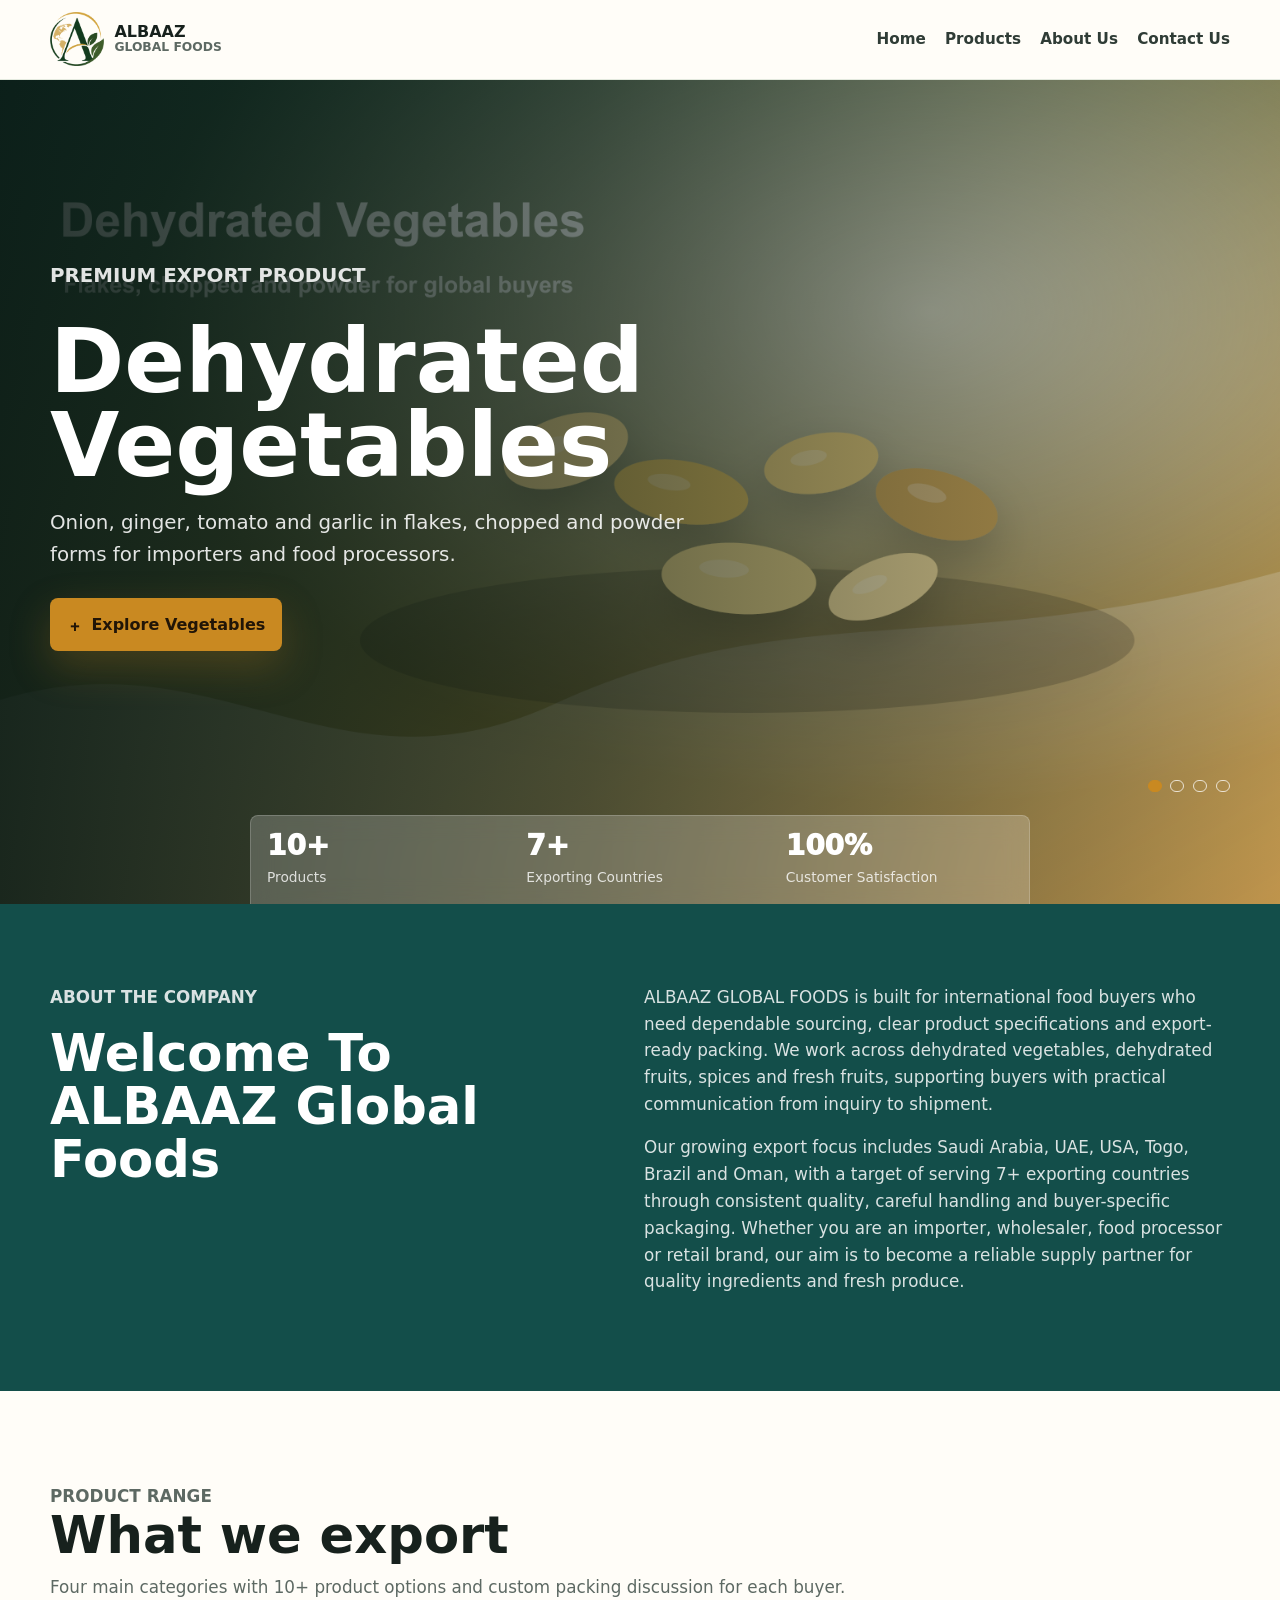
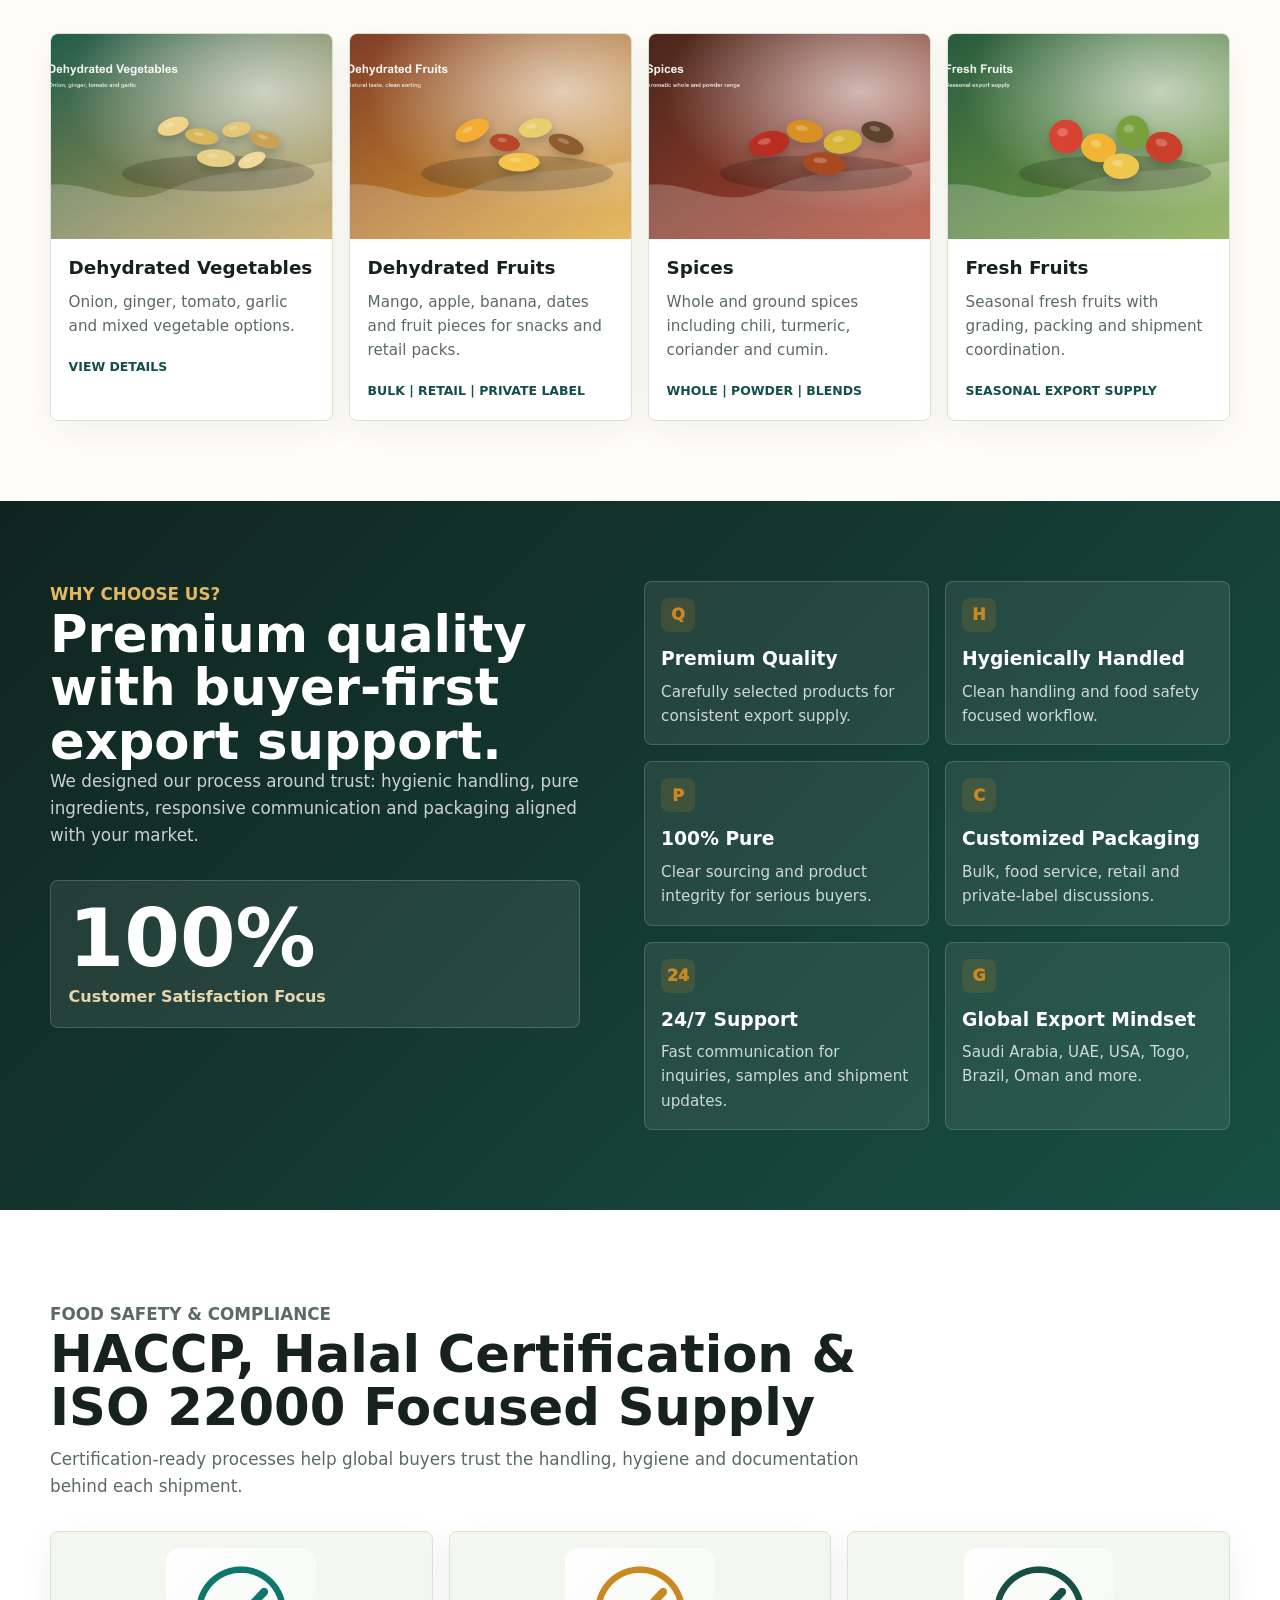
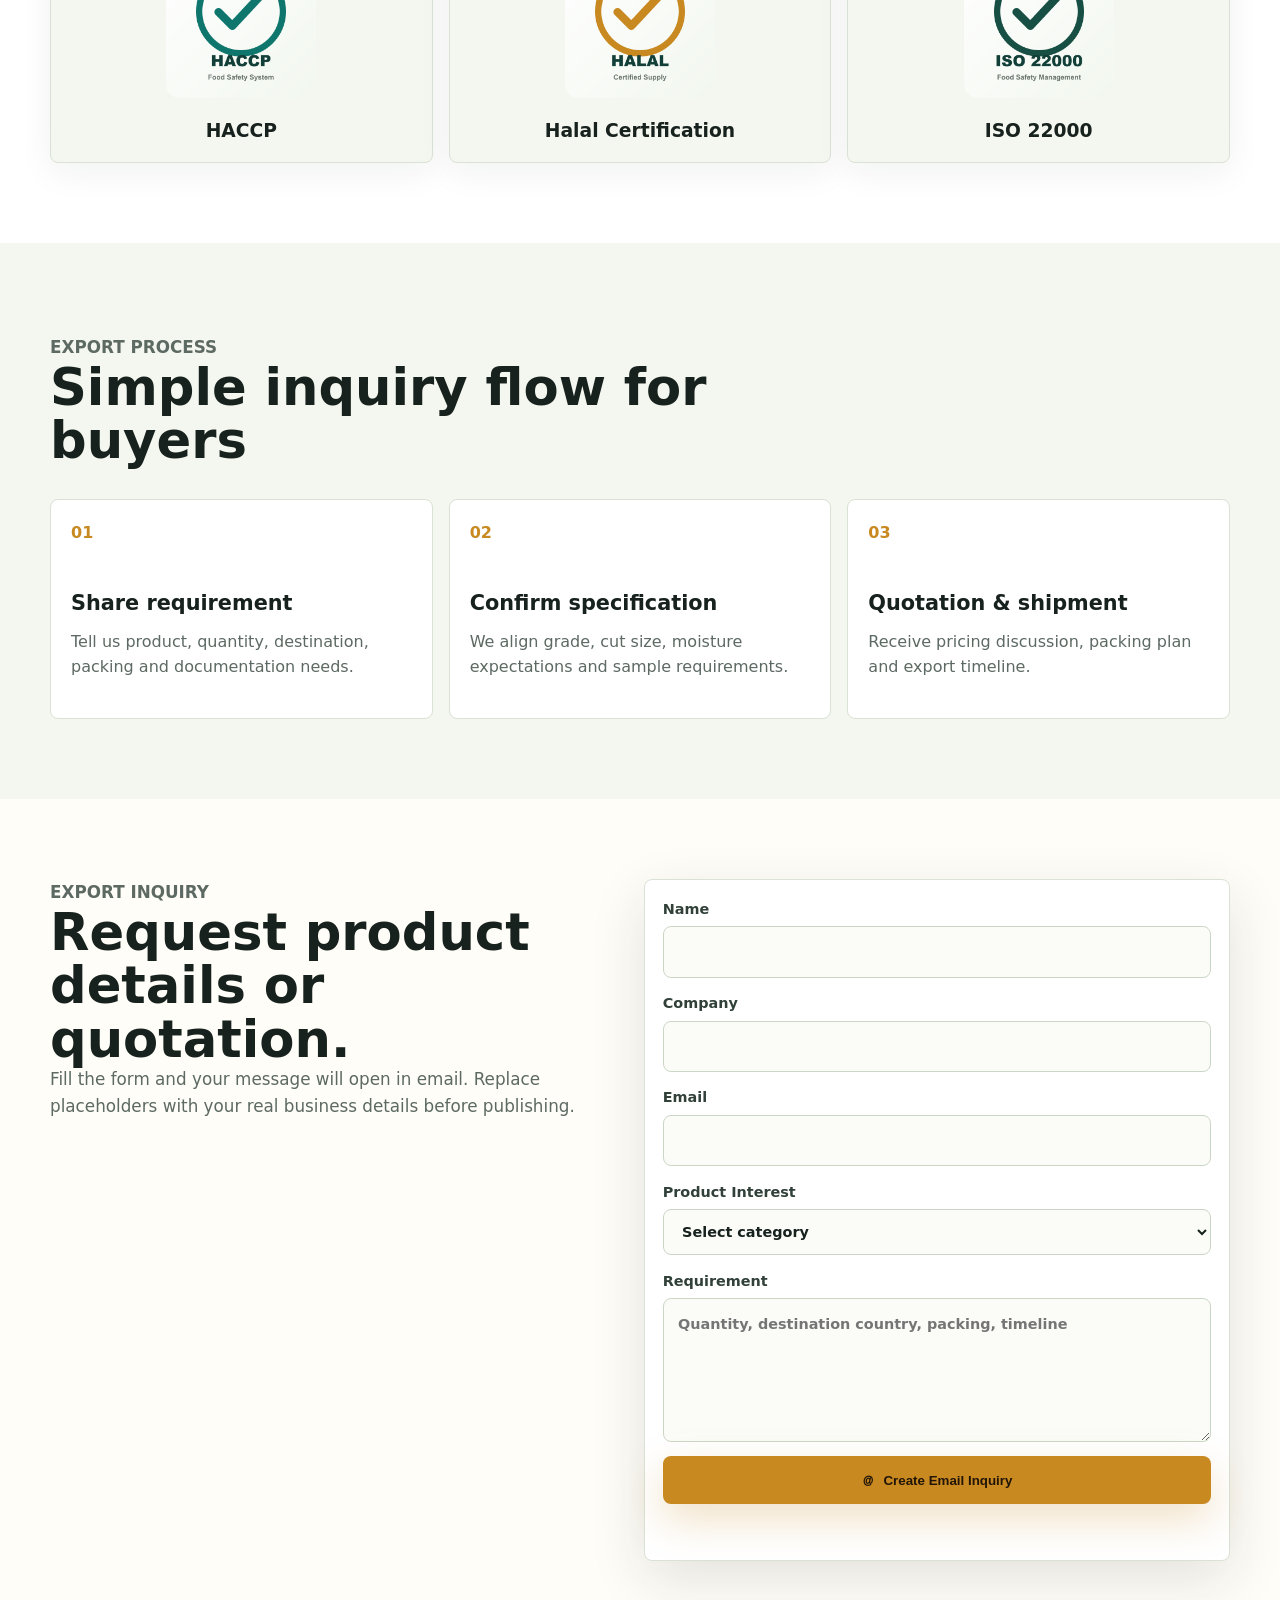
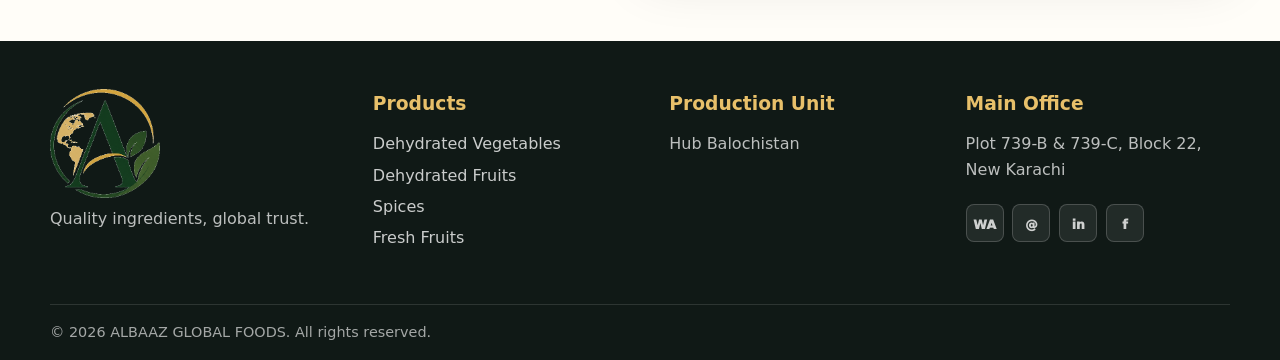
==== index.html @ bbc71dfc "Add files via upload" ====
<!doctype html>
<html lang="en">

<head>
  <meta charset="utf-8">
  <meta name="viewport" content="width=device-width, initial-scale=1">
  <title>ALBAAZ GLOBAL FOODS | Dehydrated Vegetables, Fruits, Spices & Fresh Fruit Exporter</title>
  <meta name="description"
    content="ALBAAZ GLOBAL FOODS exports dehydrated vegetables, fruits, spices and fresh fruits with HACCP, Halal and ISO 22000 focused food safety standards, premium packing and 7+ exporting countries.">
  <meta name="robots" content="index, follow">
  <meta name="theme-color" content="#134e4a">
  <link rel="canonical" href="https://www.albaazglobalfoods.com/">
  <link rel="stylesheet" href="styles.css">
  <meta property="og:type" content="website">
  <meta property="og:title" content="ALBAAZ GLOBAL FOODS">
  <meta property="og:description"
    content="Exporter of dehydrated vegetables, dehydrated fruits, spices and fresh fruits for global buyers.">
  <meta property="og:image" content="https://www.albaazglobalfoods.com/photos/hero-dehydrated-vegetables.png">
  <script
    type="application/ld+json">{"@context":"https://schema.org","@type":"Organization","name":"ALBAAZ GLOBAL FOODS","url":"https://www.albaazglobalfoods.com/","logo":"https://www.albaazglobalfoods.com/photos/logo-mark.png","description":"Exporter of dehydrated vegetables, dehydrated fruits, spices and fresh fruits.","contactPoint":{"@type":"ContactPoint","contactType":"Export sales","email":"info@albaazglobalfoods.com","availableLanguage":["English","Urdu","Hindi"]}}</script>
</head>

<body>
  <a class="skip-link" href="#main">Skip to content</a>
  <header class="site-header">
    <nav class="nav" aria-label="Main navigation">
      <a class="brand" href="index.html#home" aria-label="ALBAAZ GLOBAL FOODS home"><img class="brand-logo"
          src="photos/logo-mark.png" alt="ALBAAZ Global Foods logo mark"><span><strong>ALBAAZ</strong><small>GLOBAL
            FOODS</small></span></a>
      <button class="nav-toggle" type="button" aria-label="Open menu" aria-expanded="false" data-nav-toggle><span
          class="mini-icon">=</span></button>
      <div class="nav-links" data-nav-links>
        <a href="index.html#home">Home</a>
        <div class="nav-item has-menu"><a href="index.html#products">Products</a>
          <div class="dropdown"><a href="vegetables.html">Dehydrated Vegetables</a><a
              href="index.html#products">Dehydrated Fruits</a><a href="index.html#products">Spices</a><a
              href="index.html#products">Fresh Fruits</a>
            <div class="sub-menu-label">Vegetables Range</div><a class="sub-link"
              href="vegetables.html#onion">Dehydrated Onion</a><a class="sub-link"
              href="vegetables.html#ginger">Dehydrated Ginger</a><a class="sub-link"
              href="vegetables.html#tomato">Dehydrated Tomato</a><a class="sub-link"
              href="vegetables.html#garlic">Dehydrated Garlic</a>
          </div>
        </div>
        <a href="index.html#about">About Us</a>
        <a href="#footer">Contact Us</a>
      </div>
    </nav>
  </header>
  <main id="main">
    <section class="hero-slider" id="home" aria-label="Featured export products">
      <article class="hero-slide is-active" style="--slide-image:url('photos/hero-dehydrated-vegetables.png')">
        <div class="hero-content">
          <p class="eyebrow">Premium Export Product</p>
          <h1>Dehydrated Vegetables</h1>
          <p>Onion, ginger, tomato and garlic in flakes, chopped and powder forms for importers and food processors.</p>
          <a class="btn btn-primary" href="vegetables.html"><span class="mini-icon">+</span> Explore Vegetables</a>
        </div>
      </article>
      <article class="hero-slide" style="--slide-image:url('photos/hero-dehydrated-fruits.png')">
        <div class="hero-content">
          <p class="eyebrow">Natural Taste, Global Supply</p>
          <h2>Dehydrated Fruits</h2>
          <p>Premium dried fruit options for snacks, bakery, cereals, retail packs and wholesale distribution.</p><a
            class="btn btn-primary" href="#contact"><span class="mini-icon">&gt;</span> Request Details</a>
        </div>
      </article>
      <article class="hero-slide" style="--slide-image:url('photos/hero-spices.png')">
        <div class="hero-content">
          <p class="eyebrow">Aromatic & Export Ready</p>
          <h2>Spices</h2>
          <p>Whole and ground spices with buyer-focused specification, packing and documentation support.</p><a
            class="btn btn-primary" href="#contact"><span class="mini-icon">&gt;</span> Send Inquiry</a>
        </div>
      </article>
      <article class="hero-slide" style="--slide-image:url('photos/hero-fresh-fruits.png')">
        <div class="hero-content">
          <p class="eyebrow">Seasonal Fresh Produce</p>
          <h2>Fresh Fruits</h2>
          <p>Fresh fruit sourcing with grading, packing and shipment coordination for international buyers.</p><a
            class="btn btn-primary" href="#contact"><span class="mini-icon">&gt;</span> Talk To Export Sales</a>
        </div>
      </article>
      <div class="hero-dots" data-hero-dots aria-label="Slider controls"></div>
      <dl class="hero-stats">
        <div>
          <dt>10+</dt>
          <dd>Products</dd>
        </div>
        <div>
          <dt>7+</dt>
          <dd>Exporting Countries</dd>
        </div>
        <div>
          <dt>100%</dt>
          <dd>Customer Satisfaction</dd>
        </div>
      </dl>
    </section>
    <section class="section intro" id="about" aria-label="Company introduction">
      <div class="section-inner intro-grid">
        <div>
          <p class="eyebrow">About The Company</p>
          <h2>Welcome To ALBAAZ Global Foods</h2>
        </div>
        <div>
          <p>ALBAAZ GLOBAL FOODS is built for international food buyers who need dependable sourcing, clear product
            specifications and export-ready packing. We work across dehydrated vegetables, dehydrated fruits, spices and
            fresh fruits, supporting buyers with practical communication from inquiry to shipment.</p>
          <p>Our growing export focus includes Saudi Arabia, UAE, USA, Togo, Brazil and Oman, with a target of serving
            7+ exporting countries through consistent quality, careful handling and buyer-specific packaging. Whether
            you are an importer, wholesaler, food processor or retail brand, our aim is to become a reliable supply
            partner for quality ingredients and fresh produce.</p>
        </div>
      </div>
    </section>
    
    <section class="section products" id="products" aria-labelledby="products-title">
      <div class="section-inner">
        <div class="section-heading">
          <p class="eyebrow">Product Range</p>
          <h2 id="products-title">What we export</h2>
          <p>Four main categories with 10+ product options and custom packing discussion for each buyer.</p>
        </div>
        <div class="product-grid"><a class="product-card" href="vegetables.html"><img
              src="photos/product-vegetables.png" alt="Dehydrated vegetables">
            <div class="product-body">
              <h3>Dehydrated Vegetables</h3>
              <p>Onion, ginger, tomato, garlic and mixed vegetable options.</p><span>View details</span>
            </div>
          </a>
          <article class="product-card"><img src="photos/product-fruits.png" alt="Dehydrated fruits">
            <div class="product-body">
              <h3>Dehydrated Fruits</h3>
              <p>Mango, apple, banana, dates and fruit pieces for snacks and retail packs.</p><span>Bulk | Retail |
                Private label</span>
            </div>
          </article>
          <article class="product-card"><img src="photos/product-spices.png" alt="Spices">
            <div class="product-body">
              <h3>Spices</h3>
              <p>Whole and ground spices including chili, turmeric, coriander and cumin.</p><span>Whole | Powder |
                Blends</span>
            </div>
          </article>
          <article class="product-card"><img src="photos/product-fresh-fruits.png" alt="Fresh fruits">
            <div class="product-body">
              <h3>Fresh Fruits</h3>
              <p>Seasonal fresh fruits with grading, packing and shipment coordination.</p><span>Seasonal export
                supply</span>
            </div>
          </article>
        </div>
      </div>
    </section>
    <section class="section why" id="quality" aria-labelledby="why-title">
      <div class="section-inner why-grid">
        <div class="why-panel">
          <p class="eyebrow">Why Choose Us?</p>
          <h2 id="why-title">Premium quality with buyer-first export support.</h2>
          <p>We designed our process around trust: hygienic handling, pure ingredients, responsive communication and
            packaging aligned with your market.</p>
          <div class="big-score"><strong>100%</strong><span>Customer Satisfaction Focus</span></div>
        </div>
        <div class="why-cards">
          <article><span class="feature-icon">Q</span>
            <h3>Premium Quality</h3>
            <p>Carefully selected products for consistent export supply.</p>
          </article>
          <article><span class="feature-icon">H</span>
            <h3>Hygienically Handled</h3>
            <p>Clean handling and food safety focused workflow.</p>
          </article>
          <article><span class="feature-icon">P</span>
            <h3>100% Pure</h3>
            <p>Clear sourcing and product integrity for serious buyers.</p>
          </article>
          <article><span class="feature-icon">C</span>
            <h3>Customized Packaging</h3>
            <p>Bulk, food service, retail and private-label discussions.</p>
          </article>
          <article><span class="feature-icon">24</span>
            <h3>24/7 Support</h3>
            <p>Fast communication for inquiries, samples and shipment updates.</p>
          </article>
          <article><span class="feature-icon">G</span>
            <h3>Global Export Mindset</h3>
            <p>Saudi Arabia, UAE, USA, Togo, Brazil, Oman and more.</p>
          </article>
        </div>
      </div>
    </section>
    <section class="section certificates" aria-labelledby="cert-title">
      <div class="section-inner">
        <div class="section-heading">
          <p class="eyebrow">Food Safety & Compliance</p>
          <h2 id="cert-title">HACCP, Halal Certification & ISO 22000 Focused Supply</h2>
          <p>Certification-ready processes help global buyers trust the handling, hygiene and documentation behind each
            shipment.</p>
        </div>
        <div class="cert-grid">
          <article><img src="photos/cert-haccp.png" alt="HACCP certification badge">
            <h3>HACCP</h3>
          </article>
          <article><img src="photos/cert-halal.png" alt="Halal certification badge">
            <h3>Halal Certification</h3>
          </article>
          <article><img src="photos/cert-iso22000.png" alt="ISO 22000 certification badge">
            <h3>ISO 22000</h3>
          </article>
        </div>
      </div>
    </section>
    <section class="section process" id="process" aria-labelledby="process-title">
      <div class="section-inner">
        <div class="section-heading">
          <p class="eyebrow">Export Process</p>
          <h2 id="process-title">Simple inquiry flow for buyers</h2>
        </div>
        <ol class="steps">
          <li><span>01</span>
            <h3>Share requirement</h3>
            <p>Tell us product, quantity, destination, packing and documentation needs.</p>
          </li>
          <li><span>02</span>
            <h3>Confirm specification</h3>
            <p>We align grade, cut size, moisture expectations and sample requirements.</p>
          </li>
          <li><span>03</span>
            <h3>Quotation & shipment</h3>
            <p>Receive pricing discussion, packing plan and export timeline.</p>
          </li>
        </ol>
      </div>
    </section>
    <section class="section contact" id="contact" aria-labelledby="contact-title">
      <div class="section-inner contact-grid">
        <div>
          <p class="eyebrow">Export Inquiry</p>
          <h2 id="contact-title">Request product details or quotation.</h2>
          <p>Fill the form and your message will open in email. Replace placeholders with your real business details
            before publishing.</p>
        </div>
        <form class="inquiry-form" data-inquiry-form><label>Name<input name="name" type="text" autocomplete="name"
              required></label><label>Company<input name="company" type="text"
              autocomplete="organization"></label><label>Email<input name="email" type="email" autocomplete="email"
              required></label><label>Product Interest<select name="product" required>
              <option value="">Select category</option>
              <option>Dehydrated Vegetables</option>
              <option>Dehydrated Fruits</option>
              <option>Spices</option>
              <option>Fresh Fruits</option>
              <option>Multiple Products</option>
            </select></label><label>Requirement<textarea name="message" rows="5"
              placeholder="Quantity, destination country, packing, timeline"></textarea></label><button
            class="btn btn-primary" type="submit"><span class="mini-icon">@</span> Create Email Inquiry</button>
          <p class="form-note" data-form-note aria-live="polite"></p>
        </form>
      </div>
    </section>
  </main>
  <footer class="footer" id="footer">
    <div class="section-inner footer-main">
      <div class="footer-logo"><img src="photos/logo-mark.png" alt="ALBAAZ Global Foods logo mark">
        <p>Quality ingredients, global trust.</p>
      </div>
      <div>
        <h3>Products</h3><a href="vegetables.html">Dehydrated Vegetables</a><a href="#products">Dehydrated Fruits</a><a
          href="#products">Spices</a><a href="#products">Fresh Fruits</a>
      </div>
      <div>
        <h3>Production Unit</h3>
        <p>Hub Balochistan</p>
      </div>
      <div>
        <h3>Main Office</h3>
        <p>Plot 739-B & 739-C, Block 22, New Karachi</p>
        <div class="social-links"><a href="https://wa.me/923248047247" aria-label="WhatsApp"><span
              class="mini-icon">WA</span></a><a href="mailto:info@albaazglobalfoods.com" aria-label="Email"><span
              class="mini-icon">@</span></a><a href="#" aria-label="LinkedIn"><span class="mini-icon">in</span></a><a
            href="#" aria-label="Facebook"><span class="mini-icon">f</span></a></div>
      </div>
    </div>
    <div class="section-inner footer-bottom ">© 2026 ALBAAZ GLOBAL FOODS. All rights reserved.</div>
  </footer>
  <script src="script.js"></script>
</body>

</html>
---- styles.css ----
:root {
    --ink: #17211d;
    --muted: #5d6963;
    --paper: #fffdf8;
    --surface: #f4f7ef;
    --line: #d9e2d4;
    --forest: #134e4a;
    --forest-2: #0f766e;
    --gold: #c98921;
    --white: #fff;
    --shadow: 0 18px 55px rgba(23, 33, 29, .12)
}

* {
    box-sizing: border-box
}

html {
    scroll-behavior: smooth
}

body {
    margin: 0;
    background: var(--paper);
    color: var(--ink);
    font-family: Inter, ui-sans-serif, system-ui, -apple-system, BlinkMacSystemFont, "Segoe UI", Arial, sans-serif;
    line-height: 1.6
}

img,
svg {
    max-width: 100%
}

a {
    color: inherit;
    text-decoration: none
}

.skip-link {
    position: absolute;
    left: 1rem;
    top: -4rem;
    z-index: 20;
    background: var(--forest);
    color: var(--white);
    padding: .75rem 1rem
}

.skip-link:focus {
    top: 1rem
}

.site-header {
    position: sticky;
    top: 0;
    z-index: 30;
    background: rgba(255, 253, 248, .94);
    border-bottom: 1px solid rgba(217, 226, 212, .72);
    backdrop-filter: blur(18px)
}

.nav {
    width: min(1180px, calc(100% - 32px));
    min-height: 76px;
    margin: 0 auto;
    display: flex;
    align-items: center;
    justify-content: space-between;
    gap: 1rem
}

.brand {
    display: inline-flex;
    align-items: center;
    gap: .65rem;
    min-width: 0
}

.brand-logo {
    width: 54px;
    height: 54px;
    object-fit: contain
}

.brand strong,
.brand small {
    display: block;
    line-height: 1.05
}

.brand strong {
    font-size: 1rem
}

.brand small {
    color: var(--muted);
    font-size: .77rem;
    font-weight: 800
}

.nav-links {
    display: flex;
    align-items: center;
    gap: 1.2rem;
    color: #2f3c36;
    font-size: .95rem;
    font-weight: 800
}

.nav-links>a,
.nav-item>a {
    padding: 1.7rem 0
}

.nav-links a:hover {
    color: var(--forest-2)
}

.nav-item {
    position: relative
}

.dropdown {
    position: absolute;
    top: 100%;
    left: -1rem;
    width: 270px;
    display: none;
    padding: .7rem;
    border: 1px solid var(--line);
    border-radius: 8px;
    background: var(--white);
    box-shadow: var(--shadow)
}

.has-menu:hover .dropdown,
.has-menu:focus-within .dropdown {
    display: grid
}

.dropdown a,
.sub-menu-label {
    padding: .55rem .7rem;
    border-radius: 6px
}

.dropdown a:hover {
    background: var(--surface)
}

.sub-menu-label {
    margin-top: .3rem;
    color: var(--gold);
    font-size: .78rem;
    text-transform: uppercase;
    font-weight: 900
}

.sub-link {
    padding-left: 1.3rem !important;
    color: var(--muted)
}

.nav-toggle {
    width: 44px;
    height: 44px;
    display: none;
    place-items: center;
    border: 1px solid var(--line);
    border-radius: 8px;
    background: var(--white);
    color: var(--forest)
}

.hero-slider {
    position: relative;
    height: calc(100svh - 76px);
    min-height: 720px;
    overflow: hidden;
    background: #123f38
}

.hero-slide {
    position: absolute;
    inset: 0;
    display: grid;
    align-items: center;
    opacity: 0;
    visibility: hidden;
    transition: opacity 1.15s ease, visibility 1.15s ease;
    background-image: linear-gradient(90deg, rgba(10, 25, 20, .88), rgba(10, 25, 20, .58) 46%, rgba(10, 25, 20, .1)), var(--slide-image);
    background-size: cover;
    background-position: center
}

.hero-slide.is-active {
    opacity: 1;
    visibility: visible
}

.hero-slide .hero-content {
    width: min(1180px, calc(100% - 32px));
    margin: 0 auto;
    padding-bottom: 5.8rem;
    color: var(--white);
    transform: translateY(16px);
    opacity: 0;
    transition: transform 1s ease, opacity 1s ease
}

.hero-slide.is-active .hero-content {
    transform: translateY(0);
    opacity: 1
}

.eyebrow {
    margin: 0 0 .75rem;
    color: var(--gold);
    font-size: .82rem;
    font-weight: 900;
    letter-spacing: 0;
    text-transform: uppercase
}

.hero-slide h1,
.hero-slide h2 {
    max-width: 760px;
    margin: 0;
    font-size: clamp(3rem, 7vw, 6.6rem);
    line-height: .94;
    letter-spacing: 0
}

.hero-slide p {
    max-width: 650px;
    margin: 1.25rem 0 1.7rem;
    color: rgba(255, 255, 255, .88);
    font-size: clamp(1.02rem, 2vw, 1.24rem)
}

.btn {
    min-height: 48px;
    display: inline-flex;
    align-items: center;
    justify-content: center;
    gap: .55rem;
    padding: .78rem 1rem;
    border: 1px solid transparent;
    border-radius: 8px;
    font-weight: 900;
    cursor: pointer;
    transition: transform .2s ease, box-shadow .2s ease, background .2s ease
}

.btn:hover {
    transform: translateY(-1px)
}

.btn svg {
    width: 19px;
    height: 19px
}

.btn-primary {
    background: var(--gold);
    color: #211507;
    box-shadow: 0 16px 40px rgba(201, 137, 33, .25)
}

.hero-stats {
    position: absolute;
    left: 50%;
    bottom: 0;
    z-index: 3;
    width: min(780px, calc(100% - 32px));
    margin: 0;
    display: grid;
    grid-template-columns: repeat(3, minmax(0, 1fr));
    transform: translateX(-50%);
    overflow: hidden;
    border: 1px solid rgba(255, 255, 255, .25);
    border-bottom: 0;
    border-radius: 8px 8px 0 0;
    background: rgba(255, 255, 255, .14);
    backdrop-filter: blur(12px)
}

.hero-stats div {
    padding: 1rem;
    background: rgba(255, 255, 255, .08)
}

.hero-stats dt {
    color: #fff;
    font-size: 1.75rem;
    font-weight: 950;
    line-height: 1
}

.hero-stats dd {
    margin: .35rem 0 0;
    color: rgba(255, 255, 255, .8);
    font-size: .86rem
}

.hero-dots {
    position: absolute;
    right: calc((100% - min(1180px, calc(100% - 32px)))/2);
    bottom: 7rem;
    z-index: 4;
    display: flex;
    gap: .55rem
}

.hero-dot {
    width: 12px;
    height: 12px;
    border: 1px solid rgba(255, 255, 255, .75);
    border-radius: 999px;
    background: transparent
}

.hero-dot.is-active {
    background: var(--gold);
    border-color: var(--gold)
}

.section {
    padding: 5rem 0
}

.section-inner {
    width: min(1180px, calc(100% - 32px));
    margin: 0 auto
}

.intro {
    background: var(--forest);
    color: var(--white)
}

.intro-grid,
.why-grid,
.contact-grid {
    display: grid;
    grid-template-columns: minmax(0, .95fr) minmax(0, 1.05fr);
    gap: clamp(2rem, 5vw, 4.5rem);
    align-items: start
}

.intro h2,
.why h2,
.contact h2,
.section-heading h2,
.page-hero h1 {
    margin: 0;
    font-size: clamp(2rem, 4vw, 3.25rem);
    line-height: 1.04;
    letter-spacing: 0
}

.intro p,
.why p,
.contact p,
.section-heading p,
.page-hero p {
    margin: 0;
    color: var(--muted);
    font-size: 1.05rem
}

.intro p {
    color: rgba(255, 255, 255, .84);
    margin-bottom: 1rem
}

.section-heading {
    max-width: 820px;
    margin-bottom: 2rem
}

.section-heading p {
    margin-top: .7rem
}

.certificates {
    background: #fff
}

.cert-grid {
    display: grid;
    grid-template-columns: repeat(3, minmax(0, 1fr));
    gap: 1rem
}

.cert-grid article {
    border: 1px solid var(--line);
    border-radius: 8px;
    background: var(--surface);
    padding: 1rem;
    text-align: center;
    box-shadow: 0 10px 34px rgba(23, 33, 29, .06)
}

.cert-grid img {
    width: 150px;
    height: 150px;
    object-fit: contain
}

.cert-grid h3 {
    margin: .6rem 0 0
}

.product-grid {
    display: grid;
    grid-template-columns: repeat(4, minmax(0, 1fr));
    gap: 1rem
}

.product-card {
    overflow: hidden;
    border: 1px solid var(--line);
    border-radius: 8px;
    background: var(--white);
    box-shadow: 0 10px 34px rgba(23, 33, 29, .06);
    transition: transform .2s ease, box-shadow .2s ease
}

.product-card:hover {
    transform: translateY(-3px);
    box-shadow: var(--shadow)
}

.product-card img {
    width: 100%;
    height: 205px;
    display: block;
    object-fit: cover
}

.product-body {
    padding: 1.1rem
}

.product-body h3 {
    margin: 0;
    font-size: 1.15rem;
    line-height: 1.25
}

.product-body p {
    margin: .65rem 0 .9rem;
    color: var(--muted);
    font-size: .95rem
}

.product-body span {
    display: inline-flex;
    color: var(--forest);
    font-size: .78rem;
    font-weight: 900;
    text-transform: uppercase
}

.why {
    background: linear-gradient(135deg, #10241f, #174f44);
    color: var(--white)
}

.why .eyebrow {
    color: #e4b860
}

.why p {
    color: rgba(255, 255, 255, .78)
}

.why-panel {
    position: sticky;
    top: 105px
}

.big-score {
    margin-top: 2rem;
    display: grid;
    gap: .3rem;
    border: 1px solid rgba(255, 255, 255, .18);
    border-radius: 8px;
    background: rgba(255, 255, 255, .08);
    padding: 1.1rem
}

.big-score strong {
    color: #fff;
    font-size: clamp(3rem, 8vw, 5rem);
    line-height: 1
}

.big-score span {
    color: #e7d6ad;
    font-weight: 900
}

.why-cards {
    display: grid;
    grid-template-columns: repeat(2, minmax(0, 1fr));
    gap: 1rem
}

.why-cards article {
    border: 1px solid rgba(255, 255, 255, .16);
    border-radius: 8px;
    background: rgba(255, 255, 255, .08);
    padding: 1rem
}

.why-cards svg {
    color: var(--gold);
    width: 28px;
    height: 28px
}

.why-cards h3 {
    margin: .75rem 0 .35rem
}

.why-cards p {
    margin: 0;
    font-size: .95rem
}

.process {
    background: var(--surface)
}

.steps {
    list-style: none;
    margin: 0;
    padding: 0;
    display: grid;
    grid-template-columns: repeat(3, minmax(0, 1fr));
    gap: 1rem
}

.steps li {
    min-height: 220px;
    padding: 1.25rem;
    border: 1px solid var(--line);
    border-radius: 8px;
    background: var(--white)
}

.steps span {
    color: var(--gold);
    font-weight: 900
}

.steps h3 {
    margin: 2.6rem 0 .5rem;
    font-size: 1.3rem
}

.steps p {
    margin: 0;
    color: var(--muted)
}

.inquiry-form {
    display: grid;
    gap: .9rem;
    border: 1px solid var(--line);
    border-radius: 8px;
    background: var(--white);
    padding: 1.1rem;
    box-shadow: var(--shadow)
}

label {
    display: grid;
    gap: .35rem;
    color: #314139;
    font-size: .9rem;
    font-weight: 800
}

input,
select,
textarea {
    width: 100%;
    border: 1px solid #cbd7c6;
    border-radius: 8px;
    background: #fbfcf8;
    color: var(--ink);
    font: inherit;
    padding: .82rem .9rem
}

input:focus,
select:focus,
textarea:focus {
    outline: 3px solid rgba(15, 118, 110, .16);
    border-color: var(--forest-2)
}

textarea {
    resize: vertical
}

.form-note {
    min-height: 1.4em;
    margin: 0;
    color: var(--forest);
    font-size: .9rem;
    font-weight: 750
}

.page-hero {
    padding: 6rem 0;
    background: linear-gradient(135deg, #123f38, #c98921);
    color: #fff
}

.page-hero p {
    max-width: 760px;
    color: rgba(255, 255, 255, .84);
    margin-top: 1rem
}

.veg-grid {
    display: grid;
    grid-template-columns: repeat(2, minmax(0, 1fr));
    gap: 1rem
}

.veg-card {
    display: grid;
    grid-template-columns: 1fr 1fr;
    gap: 1rem;
    align-items: center;
    border: 1px solid var(--line);
    border-radius: 8px;
    background: var(--white);
    padding: 1rem;
    box-shadow: 0 10px 34px rgba(23, 33, 29, .06)
}

.veg-card img {
    height: 230px;
    width: 100%;
    object-fit: cover;
    border-radius: 8px
}

.veg-card h2 {
    margin: 0;
    font-size: 1.45rem
}

.veg-card p {
    margin: .7rem 0 .3rem;
    color: var(--muted)
}

.veg-card ul {
    margin: .3rem 0 0;
    padding-left: 1.2rem
}

.footer {
    background: #101916;
    color: var(--white);
    
}

.footer-main {
    display: grid;
    grid-template-columns: 1.1fr repeat(3, 1fr);
    gap: 2rem;
    padding: 3rem 0
}

.footer-logo img {
    width: 110px
}

.footer h3 {
    margin: 0 0 .8rem;
    color: #e8c06a
}

.footer p {
    margin: 0;
    color: rgba(255, 255, 255, .72)
}

.footer a {
    display: block;
    margin: .35rem 0;
    color: rgba(255, 255, 255, .78)
}

.social-links {
    display: flex;
    gap: .55rem;
    margin-top: 1rem
}

.social-links a {
    width: 38px;
    height: 38px;
    display: grid;
    place-items: center;
    border: 1px solid rgba(255, 255, 255, .18);
    border-radius: 8px;
    background: rgba(255, 255, 255, .08)
}

.social-links svg {
    width: 18px;
    height: 18px
}

.footer-bottom {
    border-top: 1px solid rgba(255, 255, 255, .12);
    padding: 1rem 0;
    color: rgba(255, 255, 255, .62);
    font-size: .9rem;
}

@media (max-width:980px) {
    .product-grid {
        grid-template-columns: repeat(2, minmax(0, 1fr))
    }

    .intro-grid,
    .why-grid,
    .contact-grid,
    .footer-main {
        grid-template-columns: 1fr
    }

    .steps,
    .cert-grid {
        grid-template-columns: 1fr
    }

    .why-panel {
        position: static
    }

    .veg-grid {
        grid-template-columns: 1fr
    }
}

@media (max-width:720px) {
    .nav-toggle {
        display: grid
    }

    .nav-links {
        position: fixed;
        left: 16px;
        right: 16px;
        top: 84px;
        display: none;
        flex-direction: column;
        align-items: stretch;
        gap: .1rem;
        border: 1px solid var(--line);
        border-radius: 8px;
        background: var(--white);
        padding: .6rem;
        box-shadow: var(--shadow);
        max-height: calc(100vh - 110px);
        overflow: auto
    }

    .nav-links.is-open {
        display: flex
    }

    .nav-links>a,
    .nav-item>a {
        display: block;
        padding: .75rem .85rem
    }

    .dropdown {
        position: static;
        width: 100%;
        display: grid;
        box-shadow: none;
        border: 0;
        background: var(--surface);
        margin: .2rem 0
    }

    .hero-slider {
        height: 760px
    }

    .hero-slide .hero-content {
        padding-top: 4rem;
        padding-bottom: 7rem
    }

    .hero-stats {
        grid-template-columns: 1fr
    }

    .hero-dots {
        left: 16px;
        right: auto;
        bottom: 14rem
    }

    .product-grid,
    .why-cards,
    .veg-card {
        grid-template-columns: 1fr
    }

    .section {
        padding: 3.6rem 0
    }

    .brand strong {
        font-size: .92rem
    }

    .brand-logo {
        width: 48px;
        height: 48px
    }
}

.mini-icon {
    display: inline-grid;
    place-items: center;
    min-width: 1.25em;
    height: 1.25em;
    font-size: .78em;
    font-weight: 950
}

.feature-icon {
    width: 34px;
    height: 34px;
    display: grid;
    place-items: center;
    border-radius: 8px;
    background: rgba(201, 137, 33, .16);
    color: var(--gold);
    font-weight: 950
}
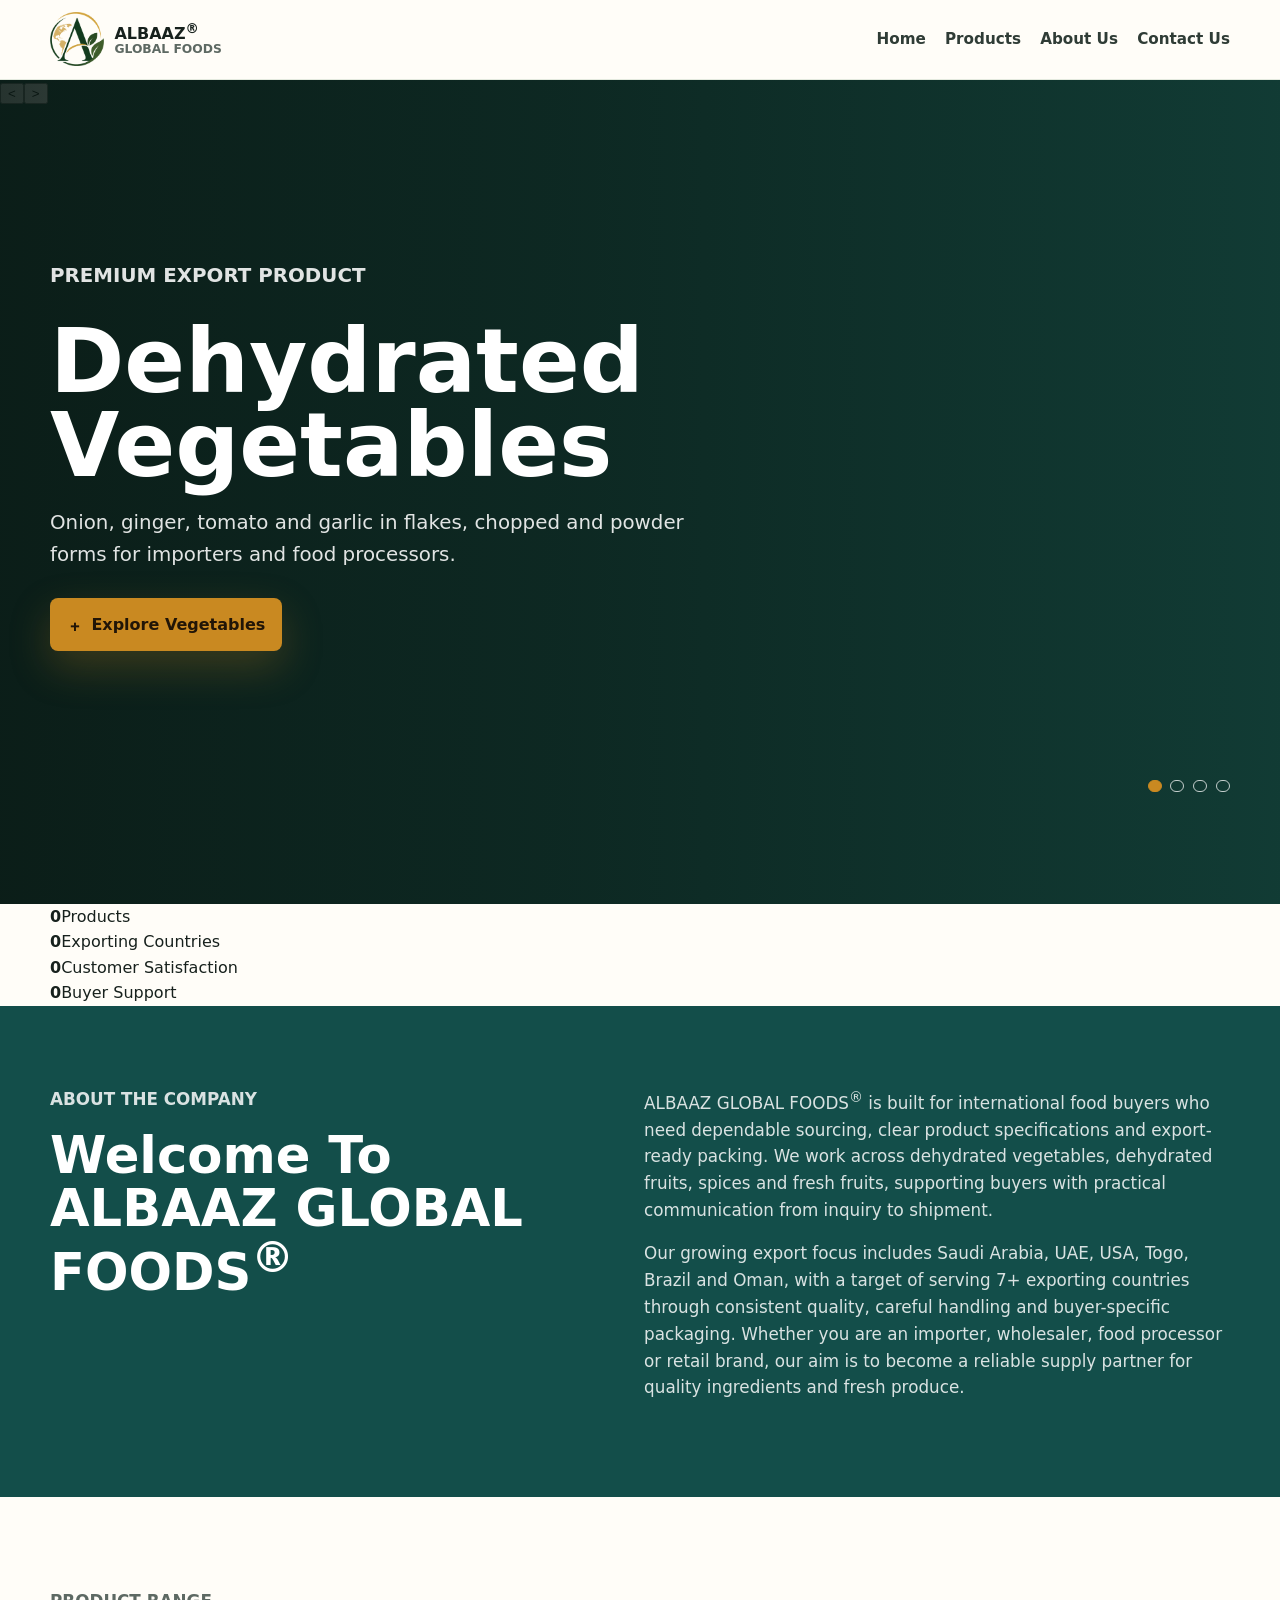
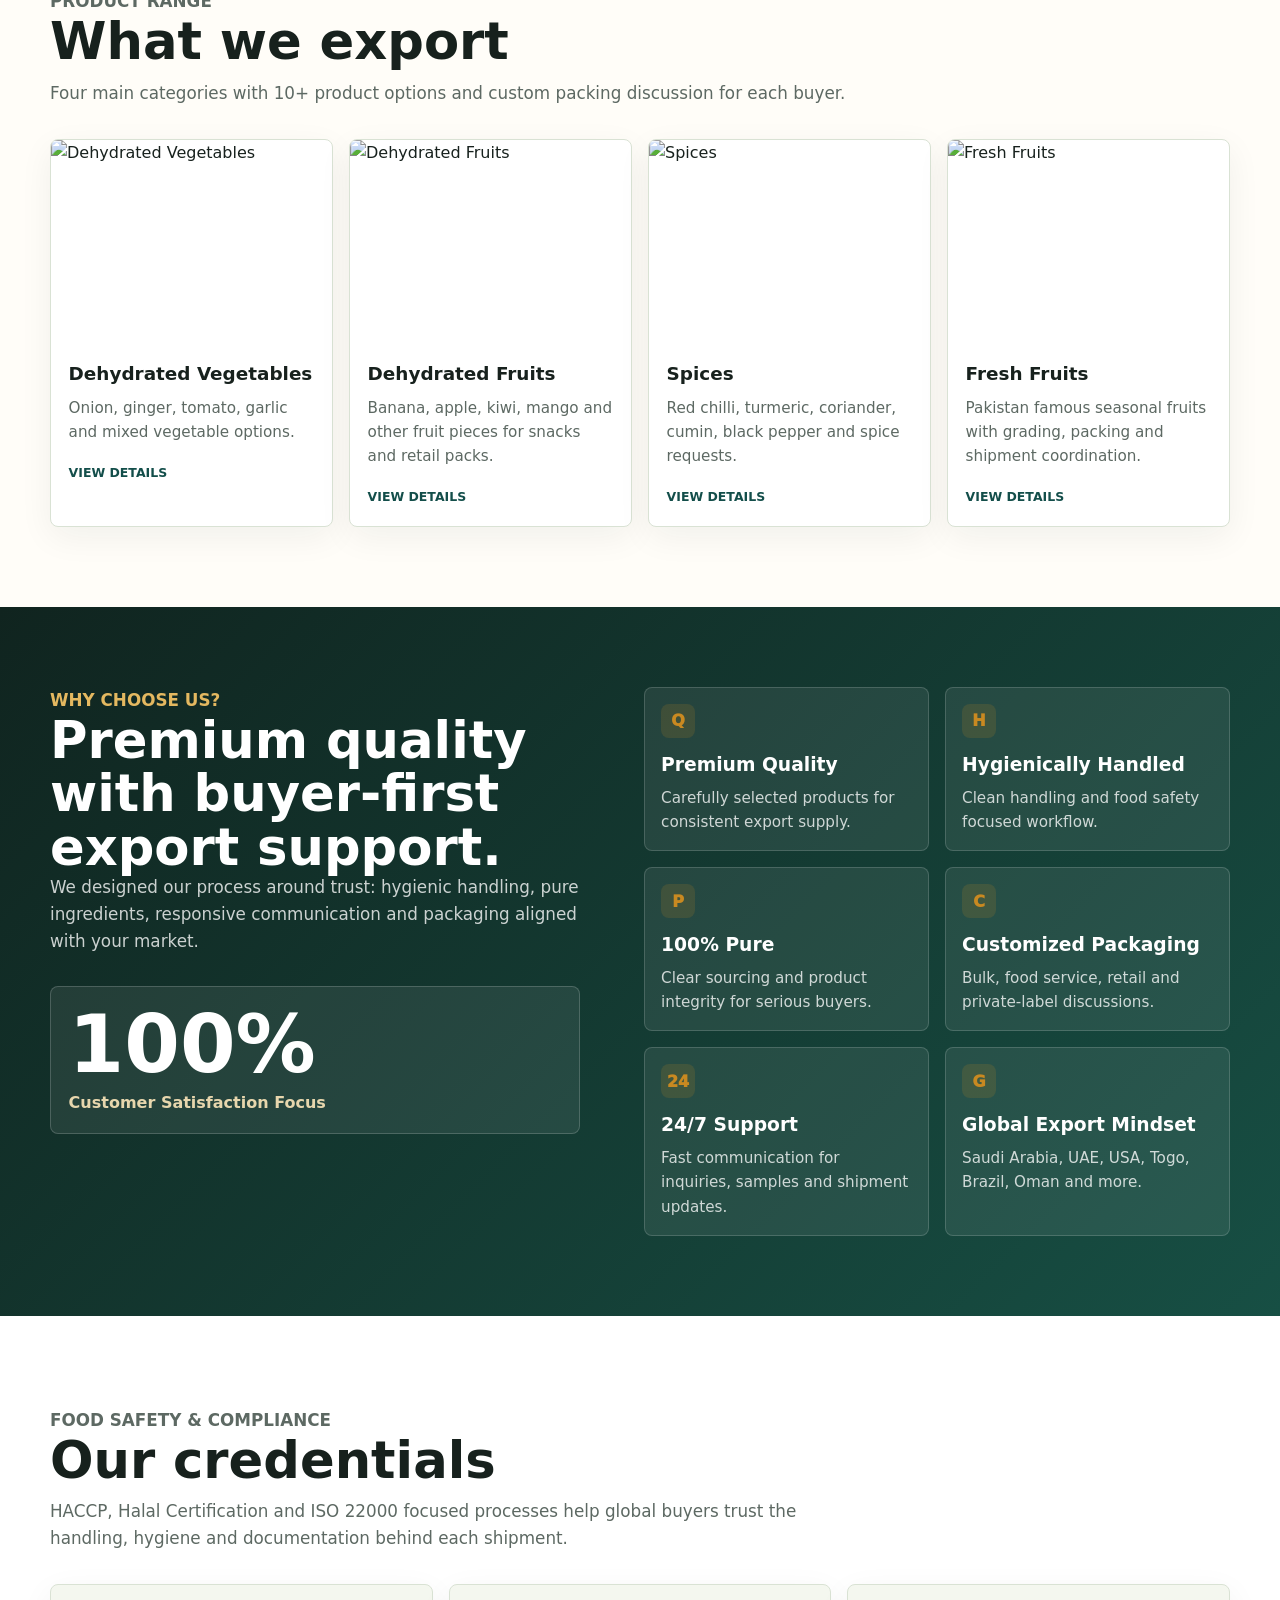
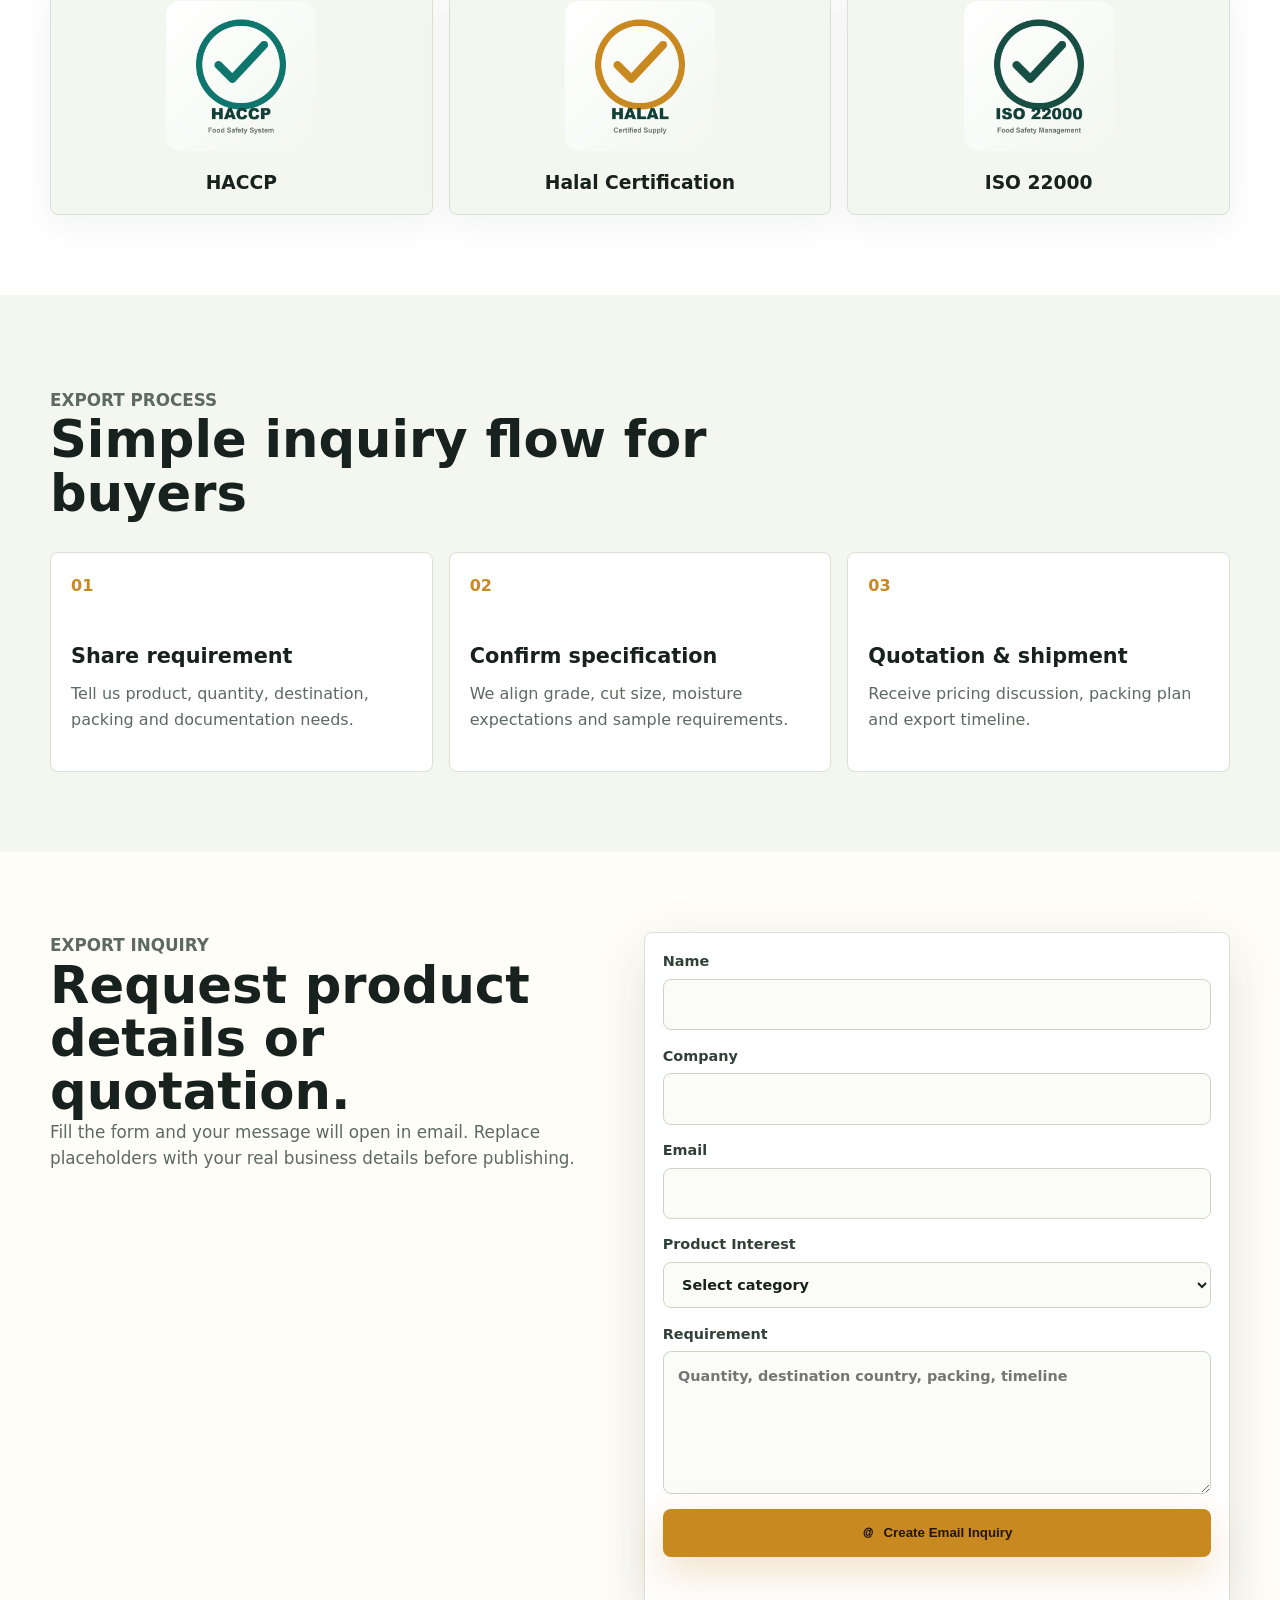
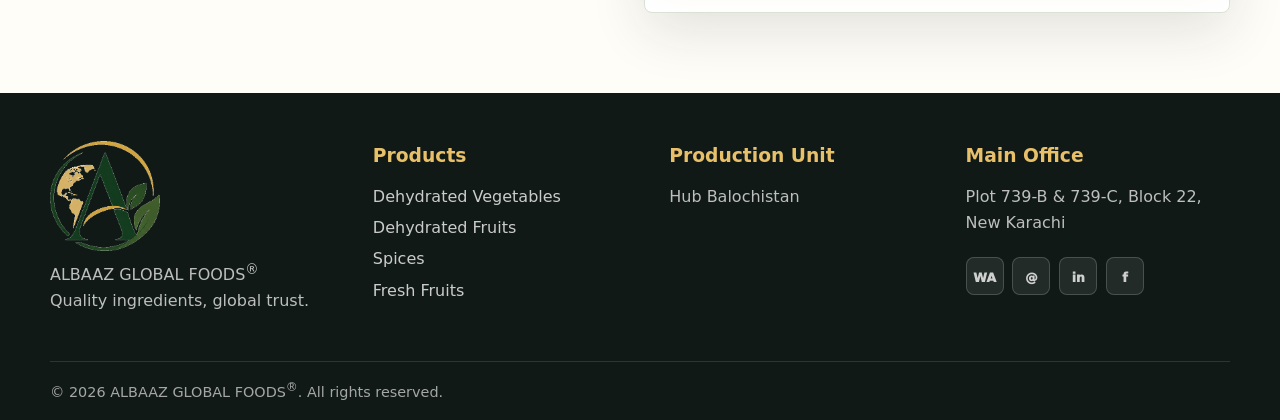
==== commit 001d2822: "Update index.html" ====
--- a/index.html
+++ b/index.html
@@ -2,288 +2,313 @@
 <html lang="en">
 
 <head>
-  <meta charset="utf-8">
-  <meta name="viewport" content="width=device-width, initial-scale=1">
-  <title>ALBAAZ GLOBAL FOODS | Dehydrated Vegetables, Fruits, Spices & Fresh Fruit Exporter</title>
-  <meta name="description"
-    content="ALBAAZ GLOBAL FOODS exports dehydrated vegetables, fruits, spices and fresh fruits with HACCP, Halal and ISO 22000 focused food safety standards, premium packing and 7+ exporting countries.">
-  <meta name="robots" content="index, follow">
-  <meta name="theme-color" content="#134e4a">
-  <link rel="canonical" href="https://www.albaazglobalfoods.com/">
-  <link rel="stylesheet" href="styles.css">
-  <meta property="og:type" content="website">
-  <meta property="og:title" content="ALBAAZ GLOBAL FOODS">
-  <meta property="og:description"
-    content="Exporter of dehydrated vegetables, dehydrated fruits, spices and fresh fruits for global buyers.">
-  <meta property="og:image" content="https://www.albaazglobalfoods.com/photos/hero-dehydrated-vegetables.png">
-  <script
-    type="application/ld+json">{"@context":"https://schema.org","@type":"Organization","name":"ALBAAZ GLOBAL FOODS","url":"https://www.albaazglobalfoods.com/","logo":"https://www.albaazglobalfoods.com/photos/logo-mark.png","description":"Exporter of dehydrated vegetables, dehydrated fruits, spices and fresh fruits.","contactPoint":{"@type":"ContactPoint","contactType":"Export sales","email":"info@albaazglobalfoods.com","availableLanguage":["English","Urdu","Hindi"]}}</script>
+    <meta charset="utf-8">
+    <meta name="viewport" content="width=device-width, initial-scale=1">
+    <title>ALBAAZ GLOBAL FOODS | Dehydrated Vegetables, Fruits, Spices & Fresh Fruit Exporter</title>
+    <meta name="description"
+        content="ALBAAZ GLOBAL FOODS exports dehydrated vegetables, dehydrated fruits, spices and fresh fruits with HACCP, Halal, ISO 22000 focused food safety, custom packing and 7+ export markets.">
+    <meta name="robots" content="index, follow">
+    <meta name="theme-color" content="#134e4a">
+    <link rel="canonical" href="https://www.albaazglobalfoods.com/">
+    <link rel="stylesheet" href="styles.css">
+    <meta property="og:type" content="website">
+    <meta property="og:title"
+        content="ALBAAZ GLOBAL FOODS | Dehydrated Vegetables, Fruits, Spices & Fresh Fruit Exporter">
+    <meta property="og:description"
+        content="ALBAAZ GLOBAL FOODS exports dehydrated vegetables, dehydrated fruits, spices and fresh fruits with HACCP, Halal, ISO 22000 focused food safety, custom packing and 7+ export markets.">
+    <meta property="og:image"
+        content="https://images.unsplash.com/photo-1615485290382-441e4d049cb5?auto=format&fit=crop&w=1800&q=85">
+    <meta name="twitter:card" content="summary_large_image">
+    <script
+        type="application/ld+json">{"@context":"https://schema.org","@type":"Organization","name":"ALBAAZ GLOBAL FOODS","url":"https://www.albaazglobalfoods.com/","logo":"https://www.albaazglobalfoods.com/photos/logo-mark.png","description":"Exporter of dehydrated vegetables, dehydrated fruits, spices and fresh fruits for global buyers.","contactPoint":{"@type":"ContactPoint","contactType":"Export sales","email":"info@albaazglobalfoods.com","availableLanguage":["English","Urdu","Hindi"]}}</script>
 </head>
 
-<body>
-  <a class="skip-link" href="#main">Skip to content</a>
-  <header class="site-header">
-    <nav class="nav" aria-label="Main navigation">
-      <a class="brand" href="index.html#home" aria-label="ALBAAZ GLOBAL FOODS home"><img class="brand-logo"
-          src="photos/logo-mark.png" alt="ALBAAZ Global Foods logo mark"><span><strong>ALBAAZ</strong><small>GLOBAL
-            FOODS</small></span></a>
-      <button class="nav-toggle" type="button" aria-label="Open menu" aria-expanded="false" data-nav-toggle><span
-          class="mini-icon">=</span></button>
-      <div class="nav-links" data-nav-links>
-        <a href="index.html#home">Home</a>
-        <div class="nav-item has-menu"><a href="index.html#products">Products</a>
-          <div class="dropdown"><a href="vegetables.html">Dehydrated Vegetables</a><a
-              href="index.html#products">Dehydrated Fruits</a><a href="index.html#products">Spices</a><a
-              href="index.html#products">Fresh Fruits</a>
-            <div class="sub-menu-label">Vegetables Range</div><a class="sub-link"
-              href="vegetables.html#onion">Dehydrated Onion</a><a class="sub-link"
-              href="vegetables.html#ginger">Dehydrated Ginger</a><a class="sub-link"
-              href="vegetables.html#tomato">Dehydrated Tomato</a><a class="sub-link"
-              href="vegetables.html#garlic">Dehydrated Garlic</a>
-          </div>
+<body><a class="skip-link" href="#main">Skip to content</a>
+    <header class="site-header">
+        <nav class="nav" aria-label="Main navigation"><a class="brand" href="index.html#home"
+                aria-label="ALBAAZ GLOBAL FOODS home"><img class="brand-logo" src="photos/logo-mark.png"
+                    alt="ALBAAZ Global Foods logo mark"><span><strong>ALBAAZ<sup
+                            class="reg">&reg;</sup></strong><small>GLOBAL FOODS</small></span></a><button
+                class="nav-toggle" type="button" aria-label="Open menu" aria-expanded="false" data-nav-toggle><span
+                    class="mini-icon">=</span></button>
+            <div class="nav-links" data-nav-links><a href="index.html#home" class="active">Home</a>
+                <div class="nav-item has-menu"><a href="index.html#products" class="">Products</a>
+                    <div class="dropdown products-menu">
+                        <div class="menu-row has-sub"><a href="vegetables.html">Dehydrated Vegetables</a>
+                            <div class="submenu"><a href="vegetables.html#onion">Dehydrated Onion</a><a
+                                    href="vegetables.html#ginger">Dehydrated Ginger</a><a
+                                    href="vegetables.html#tomato">Dehydrated Tomato</a><a
+                                    href="vegetables.html#garlic">Dehydrated Garlic</a></div>
+                        </div>
+                        <div class="menu-row has-sub"><a href="fruits.html">Dehydrated Fruits</a>
+                            <div class="submenu"><a href="fruits.html#banana">Dehydrated Banana</a><a
+                                    href="fruits.html#apple">Dehydrated Apple</a><a href="fruits.html#kiwi">Dehydrated
+                                    Kiwi</a><a href="fruits.html#mango">Dehydrated Mango</a></div>
+                        </div>
+                        <div class="menu-row has-sub"><a href="spices.html">Spices</a>
+                            <div class="submenu"><a href="spices.html#red-chilli">Red Chilli</a><a
+                                    href="spices.html#turmeric">Turmeric</a><a
+                                    href="spices.html#coriander">Coriander</a><a href="spices.html#cumin">Cumin</a><a
+                                    href="spices.html#black-pepper">Black Pepper</a></div>
+                        </div>
+                        <div class="menu-row has-sub"><a href="fresh-fruits.html">Fresh Fruits</a>
+                            <div class="submenu"><a href="fresh-fruits.html#mango">Mango</a><a
+                                    href="fresh-fruits.html#kinnow">Kinnow Citrus</a><a
+                                    href="fresh-fruits.html#dates">Dates</a><a
+                                    href="fresh-fruits.html#guava">Guava</a><a
+                                    href="fresh-fruits.html#pomegranate">Pomegranate</a></div>
+                        </div>
+                    </div>
+                </div><a href="index.html#about" class="">About Us</a><a href="#footer">Contact Us</a>
+            </div>
+        </nav>
+    </header>
+    <main id="main">
+        <section class="hero-slider" id="home" aria-label="Featured export products">
+            <article class="hero-slide is-active"
+                style="--slide-image:url('https://images.unsplash.com/photo-1615485290382-441e4d049cb5?auto=format&fit=crop&w=1800&q=85')">
+                <div class="hero-content">
+                    <p class="eyebrow">Premium Export Product</p>
+                    <h1>Dehydrated Vegetables</h1>
+                    <p>Onion, ginger, tomato and garlic in flakes, chopped and powder forms for importers and food
+                        processors.</p><a class="btn btn-primary" href="vegetables.html"><span
+                            class="mini-icon">+</span> Explore Vegetables</a>
+                </div>
+            </article>
+            <article class="hero-slide"
+                style="--slide-image:url('https://images.unsplash.com/photo-1502741338009-cac2772e18bc?auto=format&fit=crop&w=1800&q=85')">
+                <div class="hero-content">
+                    <p class="eyebrow">Natural Taste, Global Supply</p>
+                    <h2>Dehydrated Fruits</h2>
+                    <p>Premium dried fruits for snacks, bakery, cereals, retail packs and wholesale distribution.</p><a
+                        class="btn btn-primary" href="fruits.html"><span class="mini-icon">+</span> Explore Fruits</a>
+                </div>
+            </article>
+            <article class="hero-slide"
+                style="--slide-image:url('https://images.unsplash.com/photo-1596040033229-a9821ebd058d?auto=format&fit=crop&w=1800&q=85')">
+                <div class="hero-content">
+                    <p class="eyebrow">Aromatic & Export Ready</p>
+                    <h2>Spices</h2>
+                    <p>Whole and ground spices with buyer-focused specification, packing and documentation support.</p>
+                    <a class="btn btn-primary" href="spices.html"><span class="mini-icon">+</span> Explore Spices</a>
+                </div>
+            </article>
+            <article class="hero-slide"
+                style="--slide-image:url('https://images.unsplash.com/photo-1610832958506-aa56368176cf?auto=format&fit=crop&w=1800&q=85')">
+                <div class="hero-content">
+                    <p class="eyebrow">Seasonal Fresh Produce</p>
+                    <h2>Fresh Fruits</h2>
+                    <p>Fresh fruit sourcing with grading, packing and shipment coordination for international buyers.
+                    </p><a class="btn btn-primary" href="fresh-fruits.html"><span class="mini-icon">+</span> Explore
+                        Fresh Fruits</a>
+                </div>
+            </article><button class="hero-arrow hero-arrow-prev" type="button" aria-label="Previous slide"
+                data-slide-prev>&lt;</button><button class="hero-arrow hero-arrow-next" type="button"
+                aria-label="Next slide" data-slide-next>&gt;</button>
+            <div class="hero-dots" data-hero-dots aria-label="Slider controls"></div>
+        </section>
+        <section class="stats-section" aria-label="Company highlights">
+            <div class="section-inner stats-grid">
+                <article><strong data-count="10" data-suffix="+">0</strong><span>Products</span></article>
+                <article><strong data-count="7" data-suffix="+">0</strong><span>Exporting Countries</span></article>
+                <article><strong data-count="100" data-suffix="%">0</strong><span>Customer Satisfaction</span></article>
+                <article><strong data-count="24" data-suffix="/7">0</strong><span>Buyer Support</span></article>
+            </div>
+        </section>
+        <section class="section intro" id="about" aria-label="Company introduction">
+            <div class="section-inner intro-grid">
+                <div>
+                    <p class="eyebrow">About The Company</p>
+                    <h2>Welcome To ALBAAZ GLOBAL FOODS<sup class="reg">&reg;</sup></h2>
+                </div>
+                <div>
+                    <p>ALBAAZ GLOBAL FOODS<sup class="reg">&reg;</sup> is built for international food buyers who need
+                        dependable sourcing, clear product specifications and export-ready packing. We work across
+                        dehydrated vegetables, dehydrated fruits, spices and fresh fruits, supporting buyers with
+                        practical communication from inquiry to shipment.</p>
+                    <p>Our growing export focus includes Saudi Arabia, UAE, USA, Togo, Brazil and Oman, with a target of
+                        serving 7+ exporting countries through consistent quality, careful handling and buyer-specific
+                        packaging. Whether you are an importer, wholesaler, food processor or retail brand, our aim is
+                        to become a reliable supply partner for quality ingredients and fresh produce.</p>
+                </div>
+            </div>
+        </section>
+        <section class="section products" id="products" aria-labelledby="products-title">
+            <div class="section-inner">
+                <div class="section-heading">
+                    <p class="eyebrow">Product Range</p>
+                    <h2 id="products-title">What we export</h2>
+                    <p>Four main categories with 10+ product options and custom packing discussion for each buyer.</p>
+                </div>
+                <div class="product-grid"><a class="product-card" href="vegetables.html"><img
+                            src="https://images.unsplash.com/photo-1615485290382-441e4d049cb5?auto=format&fit=crop&w=1800&q=85"
+                            alt="Dehydrated Vegetables">
+                        <div class="product-body">
+                            <h3>Dehydrated Vegetables</h3>
+                            <p>Onion, ginger, tomato, garlic and mixed vegetable options.</p><span>View details</span>
+                        </div>
+                    </a><a class="product-card" href="fruits.html"><img
+                            src="https://images.unsplash.com/photo-1502741338009-cac2772e18bc?auto=format&fit=crop&w=1800&q=85"
+                            alt="Dehydrated Fruits">
+                        <div class="product-body">
+                            <h3>Dehydrated Fruits</h3>
+                            <p>Banana, apple, kiwi, mango and other fruit pieces for snacks and retail packs.</p>
+                            <span>View details</span>
+                        </div>
+                    </a><a class="product-card" href="spices.html"><img
+                            src="https://images.unsplash.com/photo-1596040033229-a9821ebd058d?auto=format&fit=crop&w=1800&q=85"
+                            alt="Spices">
+                        <div class="product-body">
+                            <h3>Spices</h3>
+                            <p>Red chilli, turmeric, coriander, cumin, black pepper and spice requests.</p><span>View
+                                details</span>
+                        </div>
+                    </a><a class="product-card" href="fresh-fruits.html"><img
+                            src="https://images.unsplash.com/photo-1610832958506-aa56368176cf?auto=format&fit=crop&w=1800&q=85"
+                            alt="Fresh Fruits">
+                        <div class="product-body">
+                            <h3>Fresh Fruits</h3>
+                            <p>Pakistan famous seasonal fruits with grading, packing and shipment coordination.</p>
+                            <span>View details</span>
+                        </div>
+                    </a></div>
+            </div>
+        </section>
+        <section class="section why" id="quality" aria-labelledby="why-title">
+            <div class="section-inner why-grid">
+                <div class="why-panel">
+                    <p class="eyebrow">Why Choose Us?</p>
+                    <h2 id="why-title">Premium quality with buyer-first export support.</h2>
+                    <p>We designed our process around trust: hygienic handling, pure ingredients, responsive
+                        communication and packaging aligned with your market.</p>
+                    <div class="big-score"><strong>100%</strong><span>Customer Satisfaction Focus</span></div>
+                </div>
+                <div class="why-cards">
+                    <article><span class="feature-icon">Q</span>
+                        <h3>Premium Quality</h3>
+                        <p>Carefully selected products for consistent export supply.</p>
+                    </article>
+                    <article><span class="feature-icon">H</span>
+                        <h3>Hygienically Handled</h3>
+                        <p>Clean handling and food safety focused workflow.</p>
+                    </article>
+                    <article><span class="feature-icon">P</span>
+                        <h3>100% Pure</h3>
+                        <p>Clear sourcing and product integrity for serious buyers.</p>
+                    </article>
+                    <article><span class="feature-icon">C</span>
+                        <h3>Customized Packaging</h3>
+                        <p>Bulk, food service, retail and private-label discussions.</p>
+                    </article>
+                    <article><span class="feature-icon">24</span>
+                        <h3>24/7 Support</h3>
+                        <p>Fast communication for inquiries, samples and shipment updates.</p>
+                    </article>
+                    <article><span class="feature-icon">G</span>
+                        <h3>Global Export Mindset</h3>
+                        <p>Saudi Arabia, UAE, USA, Togo, Brazil, Oman and more.</p>
+                    </article>
+                </div>
+            </div>
+        </section>
+        <section class="section certificates" aria-labelledby="cert-title">
+            <div class="section-inner">
+                <div class="section-heading">
+                    <p class="eyebrow">Food Safety & Compliance</p>
+                    <h2 id="cert-title">Our credentials</h2>
+                    <p>HACCP, Halal Certification and ISO 22000 focused processes help global buyers trust the handling,
+                        hygiene and documentation behind each shipment.</p>
+                </div>
+                <div class="cert-grid">
+                    <article><img src="photos/cert-haccp.png" alt="HACCP certification badge">
+                        <h3>HACCP</h3>
+                    </article>
+                    <article><img src="photos/cert-halal.png" alt="Halal certification badge">
+                        <h3>Halal Certification</h3>
+                    </article>
+                    <article><img src="photos/cert-iso22000.png" alt="ISO 22000 certification badge">
+                        <h3>ISO 22000</h3>
+                    </article>
+                </div>
+            </div>
+        </section>
+        <section class="section process" id="process" aria-labelledby="process-title">
+            <div class="section-inner">
+                <div class="section-heading">
+                    <p class="eyebrow">Export Process</p>
+                    <h2 id="process-title">Simple inquiry flow for buyers</h2>
+                </div>
+                <ol class="steps">
+                    <li><span>01</span>
+                        <h3>Share requirement</h3>
+                        <p>Tell us product, quantity, destination, packing and documentation needs.</p>
+                    </li>
+                    <li><span>02</span>
+                        <h3>Confirm specification</h3>
+                        <p>We align grade, cut size, moisture expectations and sample requirements.</p>
+                    </li>
+                    <li><span>03</span>
+                        <h3>Quotation & shipment</h3>
+                        <p>Receive pricing discussion, packing plan and export timeline.</p>
+                    </li>
+                </ol>
+            </div>
+        </section>
+        <section class="section contact" id="contact" aria-labelledby="contact-title">
+            <div class="section-inner contact-grid">
+                <div>
+                    <p class="eyebrow">Export Inquiry</p>
+                    <h2 id="contact-title">Request product details or quotation.</h2>
+                    <p>Fill the form and your message will open in email. Replace placeholders with your real business
+                        details before publishing.</p>
+                </div>
+                <form class="inquiry-form" data-inquiry-form><label>Name<input name="name" type="text"
+                            autocomplete="name" required></label><label>Company<input name="company" type="text"
+                            autocomplete="organization"></label><label>Email<input name="email" type="email"
+                            autocomplete="email" required></label><label>Product Interest<select name="product"
+                            required>
+                            <option value="">Select category</option>
+                            <option>Dehydrated Vegetables</option>
+                            <option>Dehydrated Fruits</option>
+                            <option>Spices</option>
+                            <option>Fresh Fruits</option>
+                            <option>Multiple Products</option>
+                        </select></label><label>Requirement<textarea name="message" rows="5"
+                            placeholder="Quantity, destination country, packing, timeline"></textarea></label><button
+                        class="btn btn-primary" type="submit"><span class="mini-icon">@</span> Create Email
+                        Inquiry</button>
+                    <p class="form-note" data-form-note aria-live="polite"></p>
+                </form>
+            </div>
+        </section>
+    </main>
+    <footer class="footer" id="footer">
+        <div class="section-inner footer-main">
+            <div class="footer-logo"><img src="photos/logo-mark.png" alt="ALBAAZ Global Foods logo mark">
+                <p>ALBAAZ GLOBAL FOODS<sup class="reg">&reg;</sup><br>Quality ingredients, global trust.</p>
+            </div>
+            <div>
+                <h3>Products</h3><a href="vegetables.html">Dehydrated Vegetables</a><a href="fruits.html">Dehydrated
+                    Fruits</a><a href="spices.html">Spices</a><a href="fresh-fruits.html">Fresh Fruits</a>
+            </div>
+            <div>
+                <h3>Production Unit</h3>
+                <p>Hub Balochistan</p>
+            </div>
+            <div>
+                <h3>Main Office</h3>
+                <p>Plot 739-B & 739-C, Block 22, New Karachi</p>
+                <div class="social-links"><a href="https://wa.me/923248047247" aria-label="WhatsApp"><span
+                            class="mini-icon">WA</span></a><a href="mailto:info@albaazglobalfoods.com"
+                        aria-label="Email"><span class="mini-icon">@</span></a><a href="#" aria-label="LinkedIn"><span
+                            class="mini-icon">in</span></a><a href="#" aria-label="Facebook"><span
+                            class="mini-icon">f</span></a></div>
+            </div>
         </div>
-        <a href="index.html#about">About Us</a>
-        <a href="#footer">Contact Us</a>
-      </div>
-    </nav>
-  </header>
-  <main id="main">
-    <section class="hero-slider" id="home" aria-label="Featured export products">
-      <article class="hero-slide is-active" style="--slide-image:url('photos/hero-dehydrated-vegetables.png')">
-        <div class="hero-content">
-          <p class="eyebrow">Premium Export Product</p>
-          <h1>Dehydrated Vegetables</h1>
-          <p>Onion, ginger, tomato and garlic in flakes, chopped and powder forms for importers and food processors.</p>
-          <a class="btn btn-primary" href="vegetables.html"><span class="mini-icon">+</span> Explore Vegetables</a>
-        </div>
-      </article>
-      <article class="hero-slide" style="--slide-image:url('photos/hero-dehydrated-fruits.png')">
-        <div class="hero-content">
-          <p class="eyebrow">Natural Taste, Global Supply</p>
-          <h2>Dehydrated Fruits</h2>
-          <p>Premium dried fruit options for snacks, bakery, cereals, retail packs and wholesale distribution.</p><a
-            class="btn btn-primary" href="#contact"><span class="mini-icon">&gt;</span> Request Details</a>
-        </div>
-      </article>
-      <article class="hero-slide" style="--slide-image:url('photos/hero-spices.png')">
-        <div class="hero-content">
-          <p class="eyebrow">Aromatic & Export Ready</p>
-          <h2>Spices</h2>
-          <p>Whole and ground spices with buyer-focused specification, packing and documentation support.</p><a
-            class="btn btn-primary" href="#contact"><span class="mini-icon">&gt;</span> Send Inquiry</a>
-        </div>
-      </article>
-      <article class="hero-slide" style="--slide-image:url('photos/hero-fresh-fruits.png')">
-        <div class="hero-content">
-          <p class="eyebrow">Seasonal Fresh Produce</p>
-          <h2>Fresh Fruits</h2>
-          <p>Fresh fruit sourcing with grading, packing and shipment coordination for international buyers.</p><a
-            class="btn btn-primary" href="#contact"><span class="mini-icon">&gt;</span> Talk To Export Sales</a>
-        </div>
-      </article>
-      <div class="hero-dots" data-hero-dots aria-label="Slider controls"></div>
-      <dl class="hero-stats">
-        <div>
-          <dt>10+</dt>
-          <dd>Products</dd>
-        </div>
-        <div>
-          <dt>7+</dt>
-          <dd>Exporting Countries</dd>
-        </div>
-        <div>
-          <dt>100%</dt>
-          <dd>Customer Satisfaction</dd>
-        </div>
-      </dl>
-    </section>
-    <section class="section intro" id="about" aria-label="Company introduction">
-      <div class="section-inner intro-grid">
-        <div>
-          <p class="eyebrow">About The Company</p>
-          <h2>Welcome To ALBAAZ Global Foods</h2>
-        </div>
-        <div>
-          <p>ALBAAZ GLOBAL FOODS is built for international food buyers who need dependable sourcing, clear product
-            specifications and export-ready packing. We work across dehydrated vegetables, dehydrated fruits, spices and
-            fresh fruits, supporting buyers with practical communication from inquiry to shipment.</p>
-          <p>Our growing export focus includes Saudi Arabia, UAE, USA, Togo, Brazil and Oman, with a target of serving
-            7+ exporting countries through consistent quality, careful handling and buyer-specific packaging. Whether
-            you are an importer, wholesaler, food processor or retail brand, our aim is to become a reliable supply
-            partner for quality ingredients and fresh produce.</p>
-        </div>
-      </div>
-    </section>
-    
-    <section class="section products" id="products" aria-labelledby="products-title">
-      <div class="section-inner">
-        <div class="section-heading">
-          <p class="eyebrow">Product Range</p>
-          <h2 id="products-title">What we export</h2>
-          <p>Four main categories with 10+ product options and custom packing discussion for each buyer.</p>
-        </div>
-        <div class="product-grid"><a class="product-card" href="vegetables.html"><img
-              src="photos/product-vegetables.png" alt="Dehydrated vegetables">
-            <div class="product-body">
-              <h3>Dehydrated Vegetables</h3>
-              <p>Onion, ginger, tomato, garlic and mixed vegetable options.</p><span>View details</span>
-            </div>
-          </a>
-          <article class="product-card"><img src="photos/product-fruits.png" alt="Dehydrated fruits">
-            <div class="product-body">
-              <h3>Dehydrated Fruits</h3>
-              <p>Mango, apple, banana, dates and fruit pieces for snacks and retail packs.</p><span>Bulk | Retail |
-                Private label</span>
-            </div>
-          </article>
-          <article class="product-card"><img src="photos/product-spices.png" alt="Spices">
-            <div class="product-body">
-              <h3>Spices</h3>
-              <p>Whole and ground spices including chili, turmeric, coriander and cumin.</p><span>Whole | Powder |
-                Blends</span>
-            </div>
-          </article>
-          <article class="product-card"><img src="photos/product-fresh-fruits.png" alt="Fresh fruits">
-            <div class="product-body">
-              <h3>Fresh Fruits</h3>
-              <p>Seasonal fresh fruits with grading, packing and shipment coordination.</p><span>Seasonal export
-                supply</span>
-            </div>
-          </article>
-        </div>
-      </div>
-    </section>
-    <section class="section why" id="quality" aria-labelledby="why-title">
-      <div class="section-inner why-grid">
-        <div class="why-panel">
-          <p class="eyebrow">Why Choose Us?</p>
-          <h2 id="why-title">Premium quality with buyer-first export support.</h2>
-          <p>We designed our process around trust: hygienic handling, pure ingredients, responsive communication and
-            packaging aligned with your market.</p>
-          <div class="big-score"><strong>100%</strong><span>Customer Satisfaction Focus</span></div>
-        </div>
-        <div class="why-cards">
-          <article><span class="feature-icon">Q</span>
-            <h3>Premium Quality</h3>
-            <p>Carefully selected products for consistent export supply.</p>
-          </article>
-          <article><span class="feature-icon">H</span>
-            <h3>Hygienically Handled</h3>
-            <p>Clean handling and food safety focused workflow.</p>
-          </article>
-          <article><span class="feature-icon">P</span>
-            <h3>100% Pure</h3>
-            <p>Clear sourcing and product integrity for serious buyers.</p>
-          </article>
-          <article><span class="feature-icon">C</span>
-            <h3>Customized Packaging</h3>
-            <p>Bulk, food service, retail and private-label discussions.</p>
-          </article>
-          <article><span class="feature-icon">24</span>
-            <h3>24/7 Support</h3>
-            <p>Fast communication for inquiries, samples and shipment updates.</p>
-          </article>
-          <article><span class="feature-icon">G</span>
-            <h3>Global Export Mindset</h3>
-            <p>Saudi Arabia, UAE, USA, Togo, Brazil, Oman and more.</p>
-          </article>
-        </div>
-      </div>
-    </section>
-    <section class="section certificates" aria-labelledby="cert-title">
-      <div class="section-inner">
-        <div class="section-heading">
-          <p class="eyebrow">Food Safety & Compliance</p>
-          <h2 id="cert-title">HACCP, Halal Certification & ISO 22000 Focused Supply</h2>
-          <p>Certification-ready processes help global buyers trust the handling, hygiene and documentation behind each
-            shipment.</p>
-        </div>
-        <div class="cert-grid">
-          <article><img src="photos/cert-haccp.png" alt="HACCP certification badge">
-            <h3>HACCP</h3>
-          </article>
-          <article><img src="photos/cert-halal.png" alt="Halal certification badge">
-            <h3>Halal Certification</h3>
-          </article>
-          <article><img src="photos/cert-iso22000.png" alt="ISO 22000 certification badge">
-            <h3>ISO 22000</h3>
-          </article>
-        </div>
-      </div>
-    </section>
-    <section class="section process" id="process" aria-labelledby="process-title">
-      <div class="section-inner">
-        <div class="section-heading">
-          <p class="eyebrow">Export Process</p>
-          <h2 id="process-title">Simple inquiry flow for buyers</h2>
-        </div>
-        <ol class="steps">
-          <li><span>01</span>
-            <h3>Share requirement</h3>
-            <p>Tell us product, quantity, destination, packing and documentation needs.</p>
-          </li>
-          <li><span>02</span>
-            <h3>Confirm specification</h3>
-            <p>We align grade, cut size, moisture expectations and sample requirements.</p>
-          </li>
-          <li><span>03</span>
-            <h3>Quotation & shipment</h3>
-            <p>Receive pricing discussion, packing plan and export timeline.</p>
-          </li>
-        </ol>
-      </div>
-    </section>
-    <section class="section contact" id="contact" aria-labelledby="contact-title">
-      <div class="section-inner contact-grid">
-        <div>
-          <p class="eyebrow">Export Inquiry</p>
-          <h2 id="contact-title">Request product details or quotation.</h2>
-          <p>Fill the form and your message will open in email. Replace placeholders with your real business details
-            before publishing.</p>
-        </div>
-        <form class="inquiry-form" data-inquiry-form><label>Name<input name="name" type="text" autocomplete="name"
-              required></label><label>Company<input name="company" type="text"
-              autocomplete="organization"></label><label>Email<input name="email" type="email" autocomplete="email"
-              required></label><label>Product Interest<select name="product" required>
-              <option value="">Select category</option>
-              <option>Dehydrated Vegetables</option>
-              <option>Dehydrated Fruits</option>
-              <option>Spices</option>
-              <option>Fresh Fruits</option>
-              <option>Multiple Products</option>
-            </select></label><label>Requirement<textarea name="message" rows="5"
-              placeholder="Quantity, destination country, packing, timeline"></textarea></label><button
-            class="btn btn-primary" type="submit"><span class="mini-icon">@</span> Create Email Inquiry</button>
-          <p class="form-note" data-form-note aria-live="polite"></p>
-        </form>
-      </div>
-    </section>
-  </main>
-  <footer class="footer" id="footer">
-    <div class="section-inner footer-main">
-      <div class="footer-logo"><img src="photos/logo-mark.png" alt="ALBAAZ Global Foods logo mark">
-        <p>Quality ingredients, global trust.</p>
-      </div>
-      <div>
-        <h3>Products</h3><a href="vegetables.html">Dehydrated Vegetables</a><a href="#products">Dehydrated Fruits</a><a
-          href="#products">Spices</a><a href="#products">Fresh Fruits</a>
-      </div>
-      <div>
-        <h3>Production Unit</h3>
-        <p>Hub Balochistan</p>
-      </div>
-      <div>
-        <h3>Main Office</h3>
-        <p>Plot 739-B & 739-C, Block 22, New Karachi</p>
-        <div class="social-links"><a href="https://wa.me/923248047247" aria-label="WhatsApp"><span
-              class="mini-icon">WA</span></a><a href="mailto:info@albaazglobalfoods.com" aria-label="Email"><span
-              class="mini-icon">@</span></a><a href="#" aria-label="LinkedIn"><span class="mini-icon">in</span></a><a
-            href="#" aria-label="Facebook"><span class="mini-icon">f</span></a></div>
-      </div>
-    </div>
-    <div class="section-inner footer-bottom ">© 2026 ALBAAZ GLOBAL FOODS. All rights reserved.</div>
-  </footer>
-  <script src="script.js"></script>
+        <div class="section-inner footer-bottom">© 2026 ALBAAZ GLOBAL FOODS<sup class="reg">&reg;</sup>. All rights
+            reserved.</div>
+    </footer>
+    <script src="script.js"></script>
 </body>
 
-</html>+</html>
